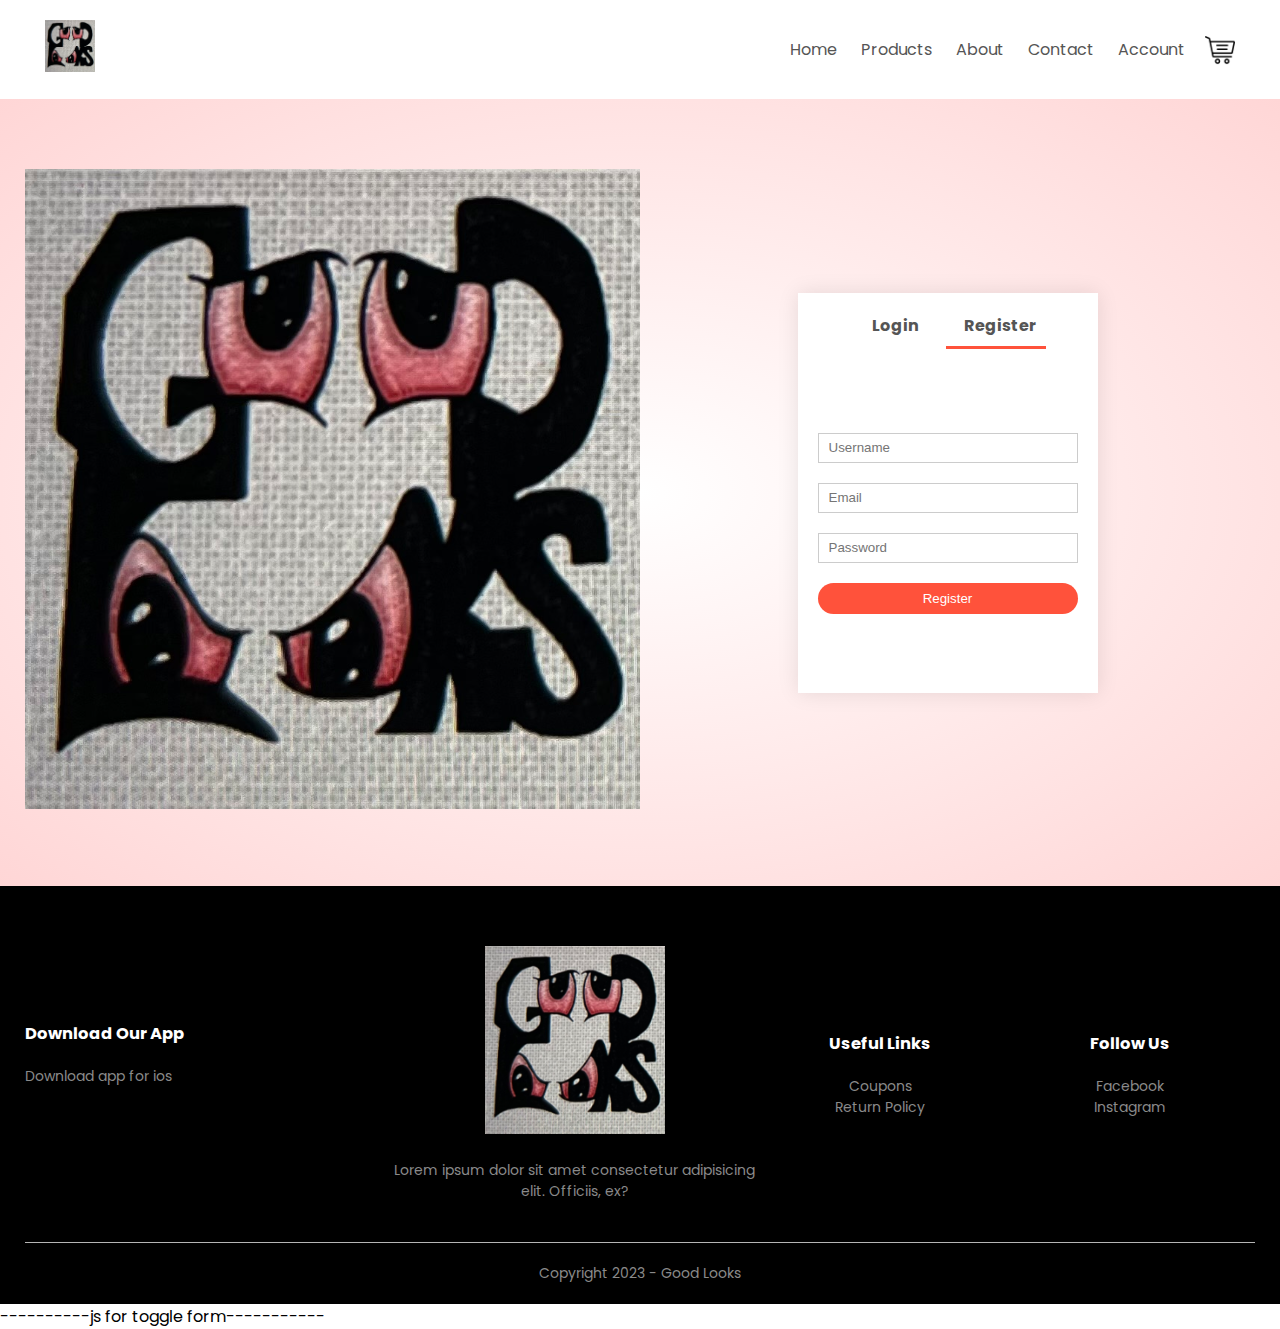
==== Good_Looks/account.html @ f6a415c6 "eCommerce" ====
<!DOCTYPE html>
<html lang="en">
  <head>
    <meta charset="UTF-8" />
    <meta http-equiv="X-UA-Compatible" content="IE=edge" />
    <meta name="viewport" content="width=device-width, initial-scale=1.0" />
    <title>Good Looks</title>
    <link rel="icon" href="images/icon.jpg" type="image/x-icon" />
    <link rel="stylesheet" href="css/style.css" />
    <link rel="preconnect" href="https://fonts.googleapis.com" />
    <link rel="preconnect" href="https://fonts.gstatic.com" crossorigin />
    <link
      href="https://fonts.googleapis.com/css2?family=Poppins:wght@300;400;500;600;700&display=swap"
      rel="stylesheet"
    />
    <link
      rel="stylesheet"
      href="https://cdnjs.cloudflare.com/ajax/libs/font-awesome/6.2.1/css/all.min.css"
    />
  </head>
  <body>
    <div class="container">
      <div class="navbar">
        <div class="logo">
          <img src="images/logo.jpg" alt="Logo" />
        </div>
        <nav>
          <ul id="MenuItems">
            <li><a href="index.html">Home</a></li>
            <li><a href="products.html">Products</a></li>
            <li><a href="">About</a></li>
            <li><a href="">Contact</a></li>
            <li><a href="#">Account</a></li>
          </ul>
        </nav>
        <img src="images/shopping_cart.png" width="30px" height="30px" />
        <img src="images/menu.png" class="menu-icon" onclick="menutoggle()" />
      </div>
    </div>

    <!-- ---------------account page---------------- -->
    <div class="account-page">
      <div class="container">
        <div class="row">
          <div class="col-2">
            <img src="images/logo.jpg" width="100%" />
          </div>
          <div class="col-2">
            <div class="form-container">
              <div class="form-btn">
                <span onclick="login()">Login</span>
                <span onclick="register()">Register</span>
                <hr id="Indicator" />
              </div>
              <form id="LoginForm">
                <input type="text" placeholder="Username" />
                <input type="password" placeholder="Password" />
                <button type="submit" class="btn">Login</button>
                <a href="">Forgot Password</a>
              </form>
              <form id="RegForm">
                <input type="text" placeholder="Username" />
                <input type="email" placeholder="Email" />
                <input type="password" placeholder="Password" />
                <button type="submit" class="btn">Register</button>
              </form>
            </div>
          </div>
        </div>
      </div>
    </div>

    <!-- footer -->
    <div class="footer">
      <div class="container">
        <div class="row">
          <div class="footer-col-1">
            <h3>Download Our App</h3>
            <p>Download app for ios</p>
            <div class="app-logo">
              <img src="images/play-store.png" alt="" />
              <img src="images/play-store.png" alt="" />
            </div>
          </div>
          <div class="footer-col-2">
            <img src="images/logo.jpg" />
            <p>
              Lorem ipsum dolor sit amet consectetur adipisicing elit. Officiis,
              ex?
            </p>
          </div>
          <div class="footer-col-3">
            <h3>Useful Links</h3>
            <ul>
              <li>Coupons</li>
              <li>Return Policy</li>
            </ul>
          </div>
          <div class="footer-col-4">
            <h3>Follow Us</h3>
            <ul>
              <li>Facebook</li>
              <li>Instagram</li>
            </ul>
          </div>
        </div>
        <hr />
        <p class="copyright">Copyright 2023 - Good Looks</p>
      </div>
    </div>
    <!-- -----------js for toggle menu----------->
    <script>
      var MenuItems = document.getElementById("MenuItems");
      MenuItems.style.maxHeight = "0px";
      function menutoggle() {
        if (MenuItems.style.maxHeight == "0px") {
          MenuItems.style.maxHeight = "200px";
        } else {
          MenuItems.style.maxHeight = "0px";
        }
      }
    </script>

    ----------js for toggle form-----------
    <script>
      var LoginForm = document.getElementById("LoginForm");
      var ReginForm = document.getElementById("RegForm");
      var Indicator = document.getElementById("Indicator");
      function register() {
        RegForm.style.transform = "translateX(0px)";
        LoginForm.style.transform = "translateX(0px)";
        Indicator.style.transform = "translateX(100px)";
      }
      function login() {
        RegForm.style.transform = "translateX(300px)";
        LoginForm.style.transform = "translateX(300px)";
        Indicator.style.transform = "translateX(0px)";
      }
    </script>
  </body>
</html>
---- Good_Looks/css/style.css ----
*{
    margin: 0;
    padding: 0;
    box-sizing: border-box;
}

body{
    font-family: 'Poppins', sans-serif;

}

.navbar{
    display: flex;
    align-items: center;
    padding: 20px;
}

nav{
    flex: 1;
    text-align: right;
}

.logo img{
    width: 20%;
    min-width: 50px;
    max-width: 100px;
}


nav ul{
    display: inline-block;
    list-style-type: none;
}

nav ul li{
    display: inline-block;
    margin-right: 20px;
}

a{
    text-decoration: none;
    color: #555;
}

p{
    color: #555;
}

.container{
    max-width: 1300px;
    margin: auto;
    padding-left: 25px;
    padding-right: 25px;
}

.row{
    display: flex;
    align-items: center;
    flex-wrap: wrap;
    justify-content: space-around;
}

.col-2 {
    flex-basis: 50%;
    min-width: 300px;
}

.col-2 img{
    max-width: 100%;
    padding: 20px 0;
}

.col-2 h1{
    font-size: 50px;
    line-height: 60px;
    margin: 25px 0;
}

.btn {
    display: inline-block;
    background: #ff523b;
    color: #fff;
    padding: 8px 30px;
    margin: 30px 0;
    border-radius: 30px;
    transition: background 0.5s;
}

.btn:hover{
    background: #563434;
}

.header{
    background: radial-gradient(#fff, #ffd6d6);
}

.header .row{
    margin-top: 70px;
}

.categories{   
    margin: 70px 0;
}

.col-3{
    flex-basis: 30%;
    min-width: 250px;
    margin-bottom: 30px;
}

.col-3 img{
    width: 100%;
}

.small-container{
    max-width: 1080px;
    margin: auto;
    padding-left: 25px;
    padding-right: 25px;
}

.col-4{
    flex-basis: 25%;
    padding: 10px;
    min-width: 200px;
    margin-bottom: 50px;
    transition: 0.5s;
}

.col-4 img{
    width: 100%;
}

.title{
    text-align: center;
    margin: 0 auto 80px;
    position: relative;
    line-height: 60px;
    color: #555;
}

.title::after{
    content: '';
    background: #ff523b;
    width: 8%;
    height: 5px;
    border-radius: 5px;
    position: absolute;
    bottom: 0;
    left: 50%;
    transform: translateX(-50%);
}

h4{
    color: #555;
    font-weight: normal;
}

.col-4 p{
    font-size: 14px;
}

.rating .fa{
    color: #ff523b;
}

.col-4:hover{
    transform: translateY(-5px);
}

/* -----------footer------------ */
.footer{
    background: black;
    color: #8a8a8a;
    font-size: 14px;
    padding: 60px 0 20px;
}

.footer p{
    color: #8a8a8a;
}

.footer h3{
    color: #fff;
    margin-bottom: 20px;
}

.footer-col-1, .footer-col-2, .footer-col-3, .footer-col-4 {
    min-width: 250px;
    margin-bottom: 20px;
}

.footer-col-1{
    flex-basis: 30%;
}

.footer-col-2{
    flex: 1;
    text-align: center;
}

.footer-col-2 img{
    width: 180px;
    margin-bottom: 20px;
}

.footer-col-3, .footer-col-4{
    flex-basis: 12%;
    text-align: center;
}

ul{
    list-style-type: none;
}

.app-logo{
    margin-top: 20px;
}

.app-logo img{
    width: 140px;
}

.footer hr{
    border: none;
    background: #b5b5b5;
    height: 1px;
    margin: 20px 0;
}

.copyright{
    text-align: center;
}

.menu-icon{
    width: 28px;
    margin-left: 20px;
    display: none;
}

/* ----- media query for menu ----------- */
@media only screen and (max-width: 800px){
    nav ul{
        position: absolute;
        top: 70px;
        left: 0;
        background: #333;
        width: 100%;
        overflow: hidden;
        transition: max-height 0.5s;
    }
    nav ul li{
        display: block;
        margin-right: 50px;
        margin-top: 10px;
        margin-bottom: 10px;
    }
    nav ul li a{
        color: white;
    }
    .menu-icon{
        display: block;
        cursor: pointer;
    }
}

/* --------------All Products------------- */
.row-2{
    justify-content: space-between;
    margin: 100px auto 50px;
}

select{
    border: 1px solid #ff523b;
    padding: 5px;
}

select:focus{
    outline: none;
}

.page-btn{
    margin: 0 auto 80px;
}

.page-btn span{
    display: inline-block;
    border: 1px solid #ff523b;
    margin-left: 10px;
    width: 40px;
    height: 40px;
    text-align: center;
    line-height: 40px;
    cursor: pointer;
}

.page-btn span:hover{
    background: #ff523b;
    color: white;
}

/* single product */
.single-product{
    margin-top: 80px;
}

.single-product .col-2 img{
    padding: 0;
}

.single-product .col-2{
    padding: 20px;
}

.single-product h4{
    margin: 20px 0;
    font-size: 22px;
    font-weight: bold;
}

.single-product select{
    display: block;
    padding: 10px;
    margin-top: 20px;
}

.single-product input{
    width: 50px;
    height: 40px;
    padding-left: 10px;
    font-size: 20px;
    margin-right: 10px;
    border: 1px solid #ff523b;
}

input:focus{
    outline: none;
}

.single-product .fa{
    color: #ff523b;
    margin-left: 10px;
}

.small-img-row{
    display: flex;
    justify-content: space-between;
}

.small-img-col{
    flex-basis: 24%;
    cursor: pointer;
}

/* --------------cart-------------- */
.cart-page{
    margin: 80px auto;
}

table{
    width: 100%;
    border-collapse: collapse;
}

.cart-info{
    display: flex;
    flex-wrap: wrap;
}

th{
    text-align: left;
    padding: 5px;
    color: #fff;
    background: #ff523b;
    font-weight: normal;
}

td{
    padding: 10px 5px;

}

td input{
    width: 40px;
    height: 30px;
    padding: 5px;
}

td a{
    color: #ff523b;
    font-size: 12px;
}

td img{
    width: 80px;
    height: 80px;
    margin-right: 10px;
}

.total-price{
    display: flex;
    justify-content: flex-end;
}

.total-price table{
    border-top: 3px solid #ff523b;
    width: 100%;
    max-width: 450px;
}

td:last-child{
    text-align: right;
}

th:last-child{
    text-align: right;
}

/* ---------account page---------- */
.account-page{
    padding: 50px 0;
    background: radial-gradient(#fff, #ffd6d6);
}

.form-container{
    background: white;
    width: 300px;
    margin: auto;
    height: 400px;
    position: relative;
    text-align: center;
    padding: 20px 0;
    box-shadow: 0 0 20px 0px rgba(0,0,0,0.1);
    overflow: hidden;
}

.form-container span{
    font-weight: bold;
    padding: 0 10px;
    color: #555;
    cursor: pointer;
    width: 100px;
    display: inline-block;
}

.form-btn{
    display: inline-block;
}

.form-container form{
    max-width: 300px;
    padding: 0 20px;
    position: absolute;
    top: 130px;
    transition: transform 1s;
    
}

form input{
    width: 100%;
    height: 30px;
    margin: 10px 0;
    padding: 0 10px;
    border: 1px solid #ccc;
}

form .btn{
    width: 100%;
    border: none;
    cursor: pointer;
    margin: 10px 0;
}

form .btn:focus{
    outline: none;
}

#LoginForm{
    left: -300px;
}

#RegForm{
    left: 0;
}

form a{
    font-size: 12px;
}

#Indicator{
    width: 100px;
    border: none;
    background: #ff523b;
    height: 3px;
    margin-top: 8px;
    transform: translateX(100px);
    transition: transform 1s;
}

/* ----- media query for < 600px ----------- */
@media only screen and (max-width: 600px){
    .row{
        text-align: center;
    }
    .col-2, .col3, .col4{
        flex-basis: 100%;
    }

.single-product .row{
    text-align: left;
}

.single-product .col-2{
    padding: 20px 0;
}

.single-produc h1{
    font-size: 26px;
    line-height: 32px;
}

.cart-info p{
    display: none;
}

}
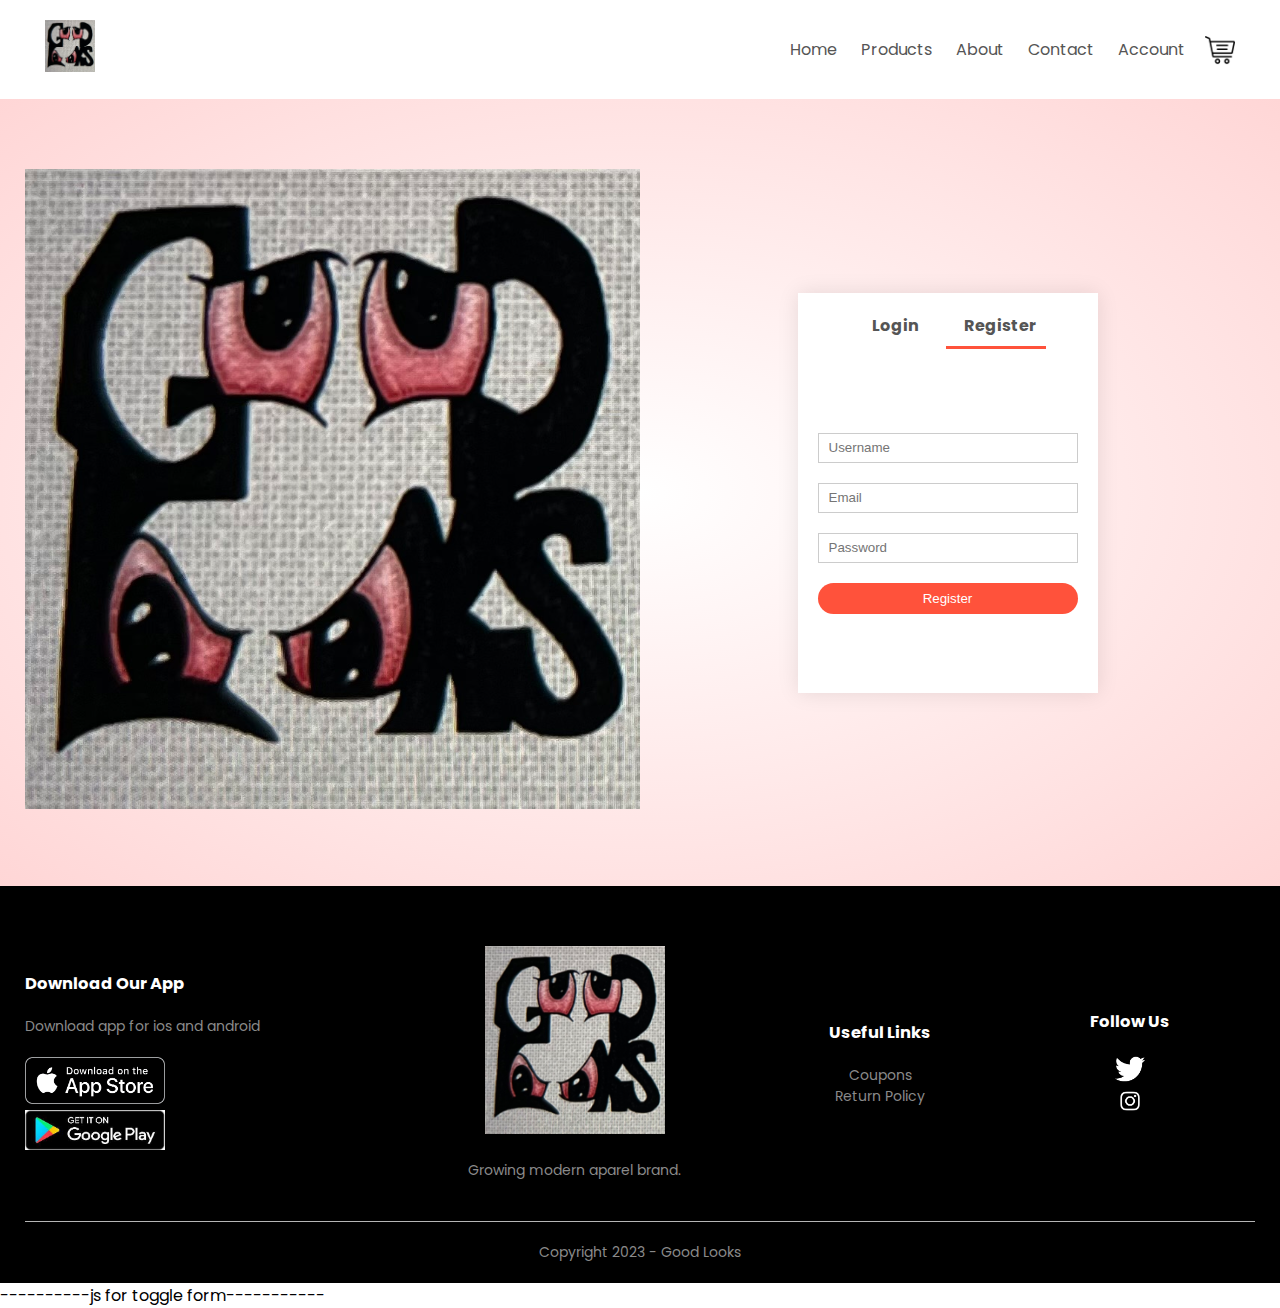
==== commit af62f9d3: "eCommerce Website" ====
--- a/Good_Looks/account.html
+++ b/Good_Looks/account.html
@@ -76,18 +76,16 @@
         <div class="row">
           <div class="footer-col-1">
             <h3>Download Our App</h3>
-            <p>Download app for ios</p>
+            <p>Download app for ios and android</p>
             <div class="app-logo">
-              <img src="images/play-store.png" alt="" />
+              <img src="images/app-store.png" alt="" />
+              <br />
               <img src="images/play-store.png" alt="" />
             </div>
           </div>
           <div class="footer-col-2">
             <img src="images/logo.jpg" />
-            <p>
-              Lorem ipsum dolor sit amet consectetur adipisicing elit. Officiis,
-              ex?
-            </p>
+            <p>Growing modern aparel brand.</p>
           </div>
           <div class="footer-col-3">
             <h3>Useful Links</h3>
@@ -99,8 +97,28 @@
           <div class="footer-col-4">
             <h3>Follow Us</h3>
             <ul>
-              <li>Facebook</li>
-              <li>Instagram</li>
+              <li>
+                <a href="https://www.twitter.com/">
+                  <img
+                    class="social_media"
+                    src="images/TWITTER_ICON.png"
+                    alt="twitter"
+                    loading="lazy"
+                    width="30px"
+                  />
+                </a>
+              </li>
+              <li>
+                <a href="https://www.instagram.com/">
+                  <img
+                    class="social_media"
+                    src="images/IG_ICON.png"
+                    alt="Instagram"
+                    loading="lazy"
+                    width="30px"
+                  />
+                </a>
+              </li>
             </ul>
           </div>
         </div>
--- a/Good_Looks/css/style.css
+++ b/Good_Looks/css/style.css
@@ -219,6 +219,7 @@
 
 .app-logo img{
     width: 140px;
+    
 }
 
 .footer hr{
